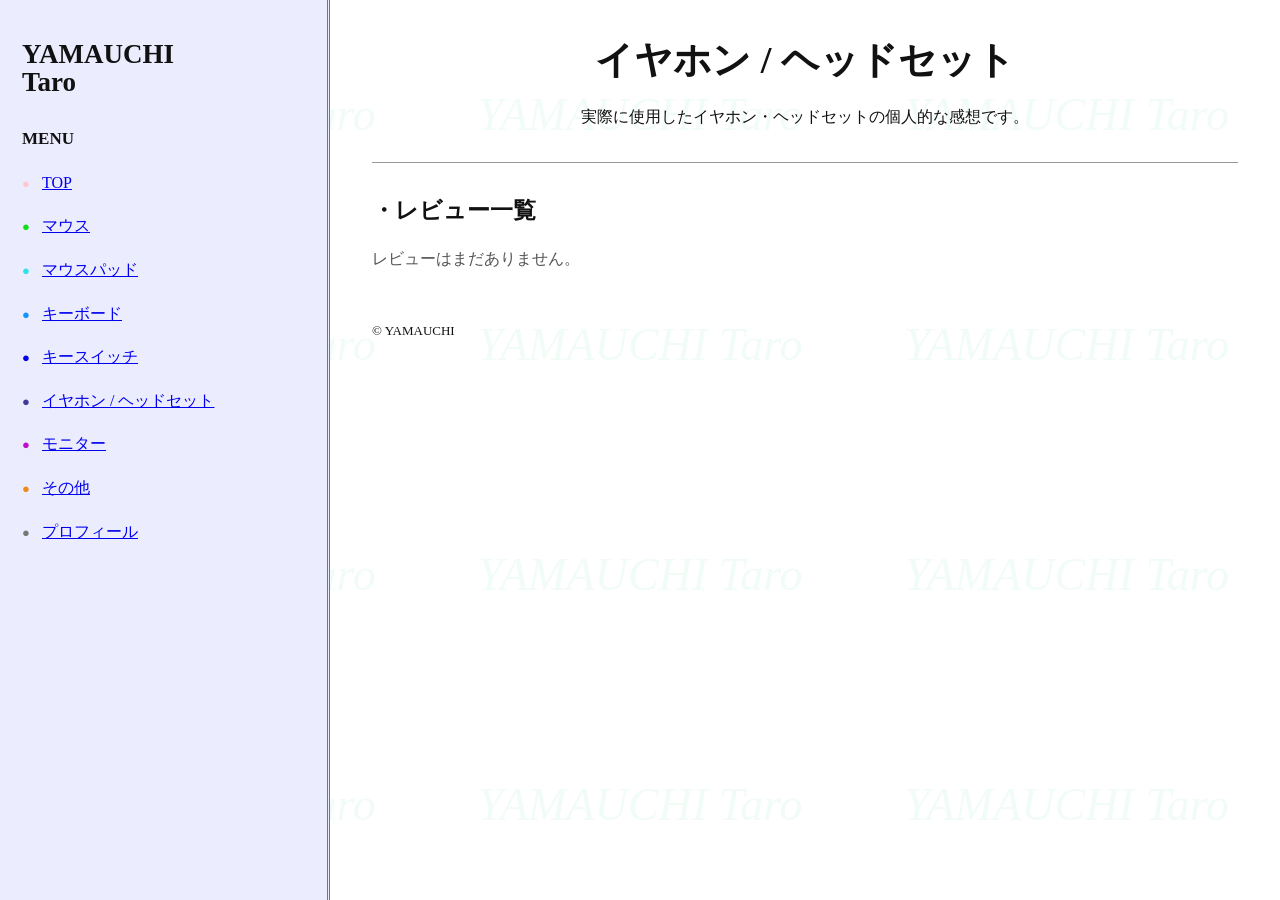
==== audio.html @ 6a0e364b "Add files via upload" ====
<!doctype html>
<html lang="ja">
<head>
  <meta charset="utf-8">
  <meta name="viewport" content="width=device-width, initial-scale=1">
  <meta name="description" content="実際に使用したイヤホン・ヘッドセットの個人的な感想です。">
  <title>イヤホン / ヘッドセット | 山内太郎のホームページ</title>
  <link rel="stylesheet" href="style.css">
  <script src="review-order.js" defer></script>
</head>
<body>
  <div class="bg-pattern" aria-hidden="true">
    <span>YAMAUCHI Taro</span><span>YAMAUCHI Taro</span><span>YAMAUCHI Taro</span><span>YAMAUCHI Taro</span>
    <span>YAMAUCHI Taro</span><span>YAMAUCHI Taro</span><span>YAMAUCHI Taro</span><span>YAMAUCHI Taro</span>
    <span>YAMAUCHI Taro</span><span>YAMAUCHI Taro</span><span>YAMAUCHI Taro</span><span>YAMAUCHI Taro</span>
    <span>YAMAUCHI Taro</span><span>YAMAUCHI Taro</span><span>YAMAUCHI Taro</span><span>YAMAUCHI Taro</span>
    <span>YAMAUCHI Taro</span><span>YAMAUCHI Taro</span><span>YAMAUCHI Taro</span><span>YAMAUCHI Taro</span>
  </div>
  <div class="site-shell">
    <aside class="sidebar">
      <div class="site-name">YAMAUCHI<br>Taro</div>
      <div class="menu-title">MENU</div>
      <nav aria-label="メインメニュー">
        <ul>
          <li><a href="index.html">TOP</a></li>
          <li><a href="mouse.html">マウス</a></li>
          <li><a href="mousepad.html">マウスパッド</a></li>
          <li><a href="keyboard.html">キーボード</a></li>
          <li><a href="keyswitch.html">キースイッチ</a></li>
          <li><a href="audio.html">イヤホン / ヘッドセット</a></li>
          <li><a href="monitor.html">モニター</a></li>
          <li><a href="other.html">その他</a></li>
          <li><a href="profile.html">プロフィール</a></li>
        </ul>
      </nav>
    </aside>
    <main class="content">
      <h1 class="page-title">イヤホン / ヘッドセット</h1>
      <p class="lead">実際に使用したイヤホン・ヘッドセットの個人的な感想です。</p>
      <hr class="rule">
      <section class="section">
        <h2>レビュー一覧</h2>
        <div class="review-list">
          <!--
          レビューを追加するときは review-item を増やします。
          data-order の数字が小さいほど上に表示されます。
          例: 10, 20, 30 と振っておくと、後から 15 を差し込めます。

          <article class="review-item" data-order="10">
            <h3><a href="reviews/カテゴリ/製品ページ.html">製品名</a></h3>
            <p>短い感想や補足</p>
          </article>
          -->
        </div>
        <p class="empty">レビューはまだありません。</p>
      </section>
      <footer>© YAMAUCHI</footer>
    </main>
  </div>
</body>
</html>
---- style.css ----
:root {
  --menu-bg: #ececff;
  --paper: rgba(255,255,255,.62);
  --text: #111;
  --line: #8b8b8b;
  --link: #0000ee;
  --visited: #551a8b;
  --mint: rgba(111, 223, 173, .24);
}

* { box-sizing: border-box; }
html, body { margin: 0; min-height: 100%; }
body {
  color: var(--text);
  background: #fff;
  font-family: "Times New Roman", "Yu Mincho", "MS PMincho", serif;
  line-height: 1.6;
}

a { color: var(--link); text-decoration: underline; }
a:visited { color: var(--visited); }

.bg-pattern {
  position: fixed;
  inset: 0;
  z-index: 0;
  overflow: hidden;
  display: grid;
  grid-template-columns: repeat(3, minmax(400px, 1fr));
  grid-auto-rows: 230px;
  pointer-events: none;
  user-select: none;
}
.bg-pattern span {
  align-self: center;
  justify-self: center;
  color: var(--mint);
  font-family: "Times New Roman", Georgia, serif;
  font-style: italic;
  font-size: clamp(46px, 3.6vw, 64px);
  white-space: nowrap;
}

.site-shell {
  position: relative;
  z-index: 1;
  min-height: 100vh;
  display: grid;
  grid-template-columns: 330px minmax(0, 1fr);
}

.sidebar {
  min-height: 100vh;
  padding: 40px 22px;
  background: var(--menu-bg);
  border-right: 3px double #777;
}
.site-name {
  margin: 0 0 28px;
  font-size: 27px;
  line-height: 1.05;
  font-weight: bold;
}
.menu-title {
  margin-bottom: 14px;
  font-size: 17px;
  font-weight: bold;
}
nav ul { margin: 0; padding: 0; list-style: none; }
nav li { margin: 18px 0; }
nav li::before {
  content: "●";
  display: inline-block;
  width: 20px;
  font-size: 13px;
  color: #12d613;
}
nav li:nth-child(1)::before { color: #ffc6cf; }
nav li:nth-child(2)::before { color: #10df18; }
nav li:nth-child(3)::before { color: #2de3e6; }
nav li:nth-child(4)::before { color: #1595ff; }
nav li:nth-child(5)::before { color: #0000ee; }
nav li:nth-child(6)::before { color: #3f3a9c; }
nav li:nth-child(7)::before { color: #bf10c6; }
nav li:nth-child(8)::before { color: #ef8b17; }
nav li:nth-child(9)::before { color: #777; }

.content {
  min-width: 0;
  padding: 38px 42px 70px;
  background: var(--paper);
}
.page-title {
  margin: 0 0 22px;
  text-align: center;
  font-size: clamp(30px, 3vw, 48px);
  line-height: 1.15;
}
.lead {
  max-width: 850px;
  margin: 0 auto 32px;
  text-align: center;
}
.rule { border: 0; border-top: 1px solid #999; margin: 28px 0; }
.section { margin: 30px 0; }
.section h2 {
  margin: 0 0 16px;
  font-size: 23px;
}
.section h2::before { content: "・"; }

.setup-list { max-width: 760px; margin: 0 auto; }
.setup-list > div {
  display: grid;
  grid-template-columns: 220px 1fr;
  gap: 18px;
  padding: 6px 0;
}
.setup-list dt { font-weight: bold; }
.setup-list dd { margin: 0; }

.favorite-items {
  margin: 0;
  padding: 0;
  list-style: none;
}
.favorite-items li {
  margin: 0 0 4px;
}
.favorite-items li:last-child {
  margin-bottom: 0;
}

.review-list { margin: 0; padding-left: 22px; }
.review-list li { margin: 14px 0 24px; }
.meta { margin: 3px 0; font-size: 14px; }
.empty { color: #555; }

.review-box { max-width: 880px; }
.review-box img { max-width: 100%; height: auto; border: 0; }
.review-box h2 { margin-top: 30px; }
.review-data { border-collapse: collapse; margin: 15px 0 25px; }
.review-data th, .review-data td { padding: 4px 18px 4px 0; text-align: left; vertical-align: top; }

footer { margin-top: 50px; font-size: 13px; }

@media (max-width: 800px) {
  .bg-pattern {
    grid-template-columns: repeat(2, minmax(240px, 1fr));
    grid-auto-rows: 180px;
  }
  .bg-pattern span { font-size: 42px; }
  .site-shell { grid-template-columns: 1fr; }
  .sidebar {
    min-height: auto;
    padding: 18px 16px;
    border-right: 0;
    border-bottom: 3px double #777;
  }
  .site-name { margin-bottom: 12px; }
  .menu-title { margin-bottom: 8px; }
  nav ul { display: flex; flex-wrap: wrap; gap: 7px 14px; }
  nav li { margin: 0; }
  nav li::before { width: 16px; }
  .content { padding: 26px 18px 50px; }
  .page-title { text-align: left; font-size: 31px; }
  .lead { text-align: left; margin-left: 0; }
  .setup-list { margin: 0; }
  .setup-list > div { grid-template-columns: 1fr; gap: 0; padding: 8px 0; }
}


/* レビュー一覧。表示順は review-order.js が data-order で制御します。 */
.review-list {
  display: block;
}

.review-item {
  padding: 10px 0 16px;
  border-bottom: 1px dotted #999;
}

.review-item h3 {
  margin: 0 0 6px;
  font-size: 1.08rem;
}

.review-item p {
  margin: 0;
}
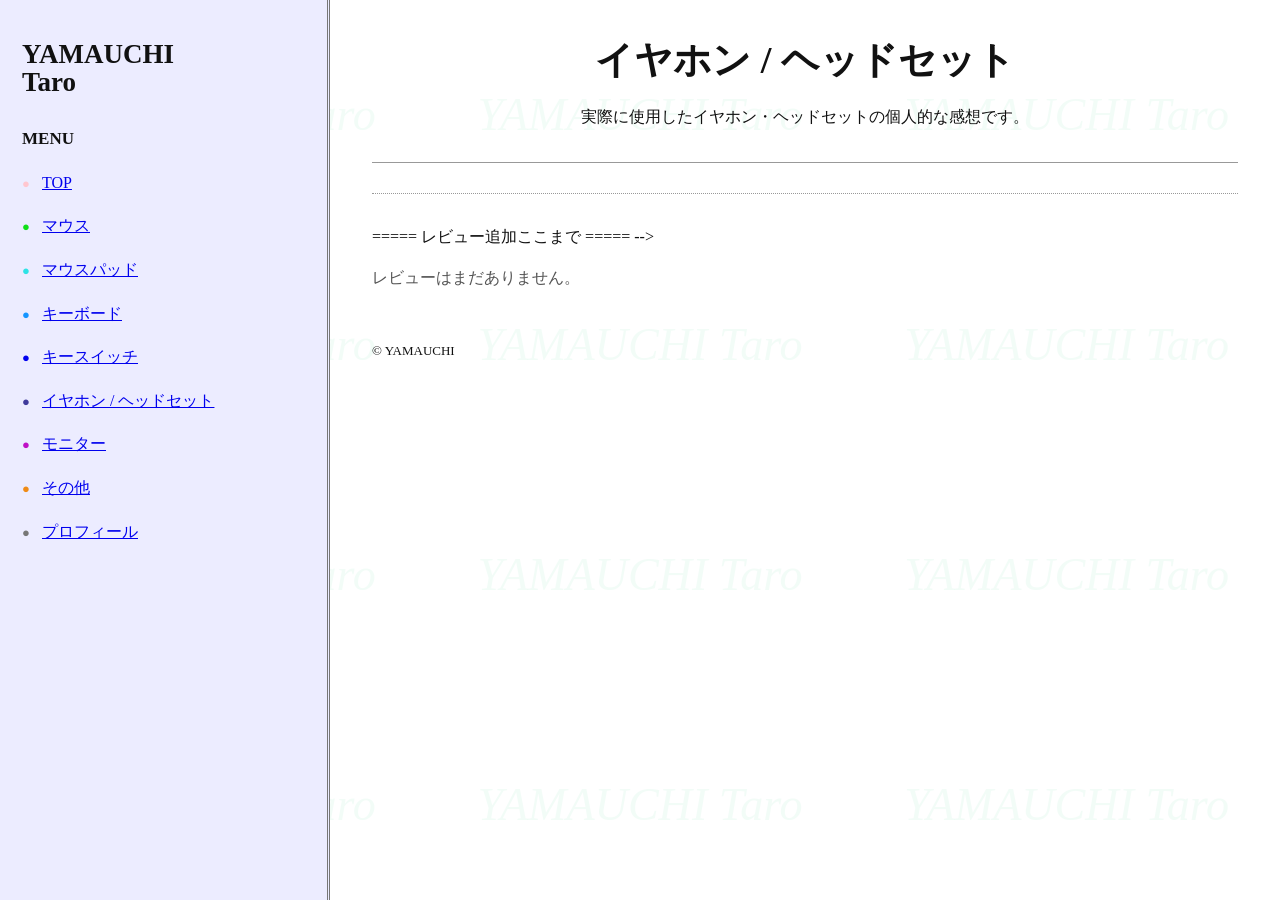
==== commit 9e965421: "Add files via upload Update homepage to v07" ====
--- a/audio.html
+++ b/audio.html
@@ -6,7 +6,6 @@
   <meta name="description" content="実際に使用したイヤホン・ヘッドセットの個人的な感想です。">
   <title>イヤホン / ヘッドセット | 山内太郎のホームページ</title>
   <link rel="stylesheet" href="style.css">
-  <script src="review-order.js" defer></script>
 </head>
 <body>
   <div class="bg-pattern" aria-hidden="true">
@@ -38,22 +37,41 @@
       <h1 class="page-title">イヤホン / ヘッドセット</h1>
       <p class="lead">実際に使用したイヤホン・ヘッドセットの個人的な感想です。</p>
       <hr class="rule">
-      <section class="section">
-        <h2>レビュー一覧</h2>
-        <div class="review-list">
-          <!--
-          レビューを追加するときは review-item を増やします。
-          data-order の数字が小さいほど上に表示されます。
-          例: 10, 20, 30 と振っておくと、後から 15 を差し込めます。
 
-          <article class="review-item" data-order="10">
-            <h3><a href="reviews/カテゴリ/製品ページ.html">製品名</a></h3>
-            <p>短い感想や補足</p>
+      <section class="reviews">
+          <!-- ===== レビュー追加ここから =====
+          新しい製品は、このサンプル一式をコピーしてこのコメントの直後に貼り付けてください。
+          新しい製品ほど上、古い製品ほど下に置くだけで並び替えできます。
+
+          <article class="review-entry">
+            <h2>製品名</h2>
+            <p class="review-meta">使用時期：2026年〜 / 評価：★★★★★</p>
+
+            <h3>良かったところ</h3>
+            <ul>
+              <li>良かった点</li>
+            </ul>
+
+            <h3>微妙だったところ</h3>
+            <ul>
+              <li>微妙だった点</li>
+            </ul>
+
+            <h3>感想</h3>
+            <p>ここに自由に感想を書きます。</p>
+
+            <!-- 写真を入れる場合の例：
+            <img src="images/カテゴリ/画像名.webp" alt="製品名">
+            -->
           </article>
-          -->
-        </div>
+          <hr class="review-separator">
+
+          ===== レビュー追加ここまで ===== -->
+
+        <!-- 実際のレビューはここに直接追加していきます -->
         <p class="empty">レビューはまだありません。</p>
       </section>
+
       <footer>© YAMAUCHI</footer>
     </main>
   </div>
--- a/style.css
+++ b/style.css
@@ -170,21 +170,36 @@
 }
 
 
-/* レビュー一覧。表示順は review-order.js が data-order で制御します。 */
-.review-list {
+/* カテゴリページ内に直接蓄積するレビュー */
+.reviews {
+  max-width: 900px;
+}
+.review-entry {
+  margin: 0 0 28px;
+}
+.review-entry h2 {
+  margin: 0 0 8px;
+  font-size: 25px;
+}
+.review-entry h3 {
+  margin: 22px 0 8px;
+  font-size: 18px;
+}
+.review-entry ul {
+  margin-top: 6px;
+}
+.review-entry img {
   display: block;
-}
-
-.review-item {
-  padding: 10px 0 16px;
-  border-bottom: 1px dotted #999;
-}
-
-.review-item h3 {
-  margin: 0 0 6px;
-  font-size: 1.08rem;
-}
-
-.review-item p {
-  margin: 0;
-}
+  max-width: min(100%, 760px);
+  height: auto;
+  margin: 18px 0;
+}
+.review-meta {
+  margin: 0 0 16px;
+  font-size: 14px;
+}
+.review-separator {
+  border: 0;
+  border-top: 1px dotted #999;
+  margin: 30px 0;
+}
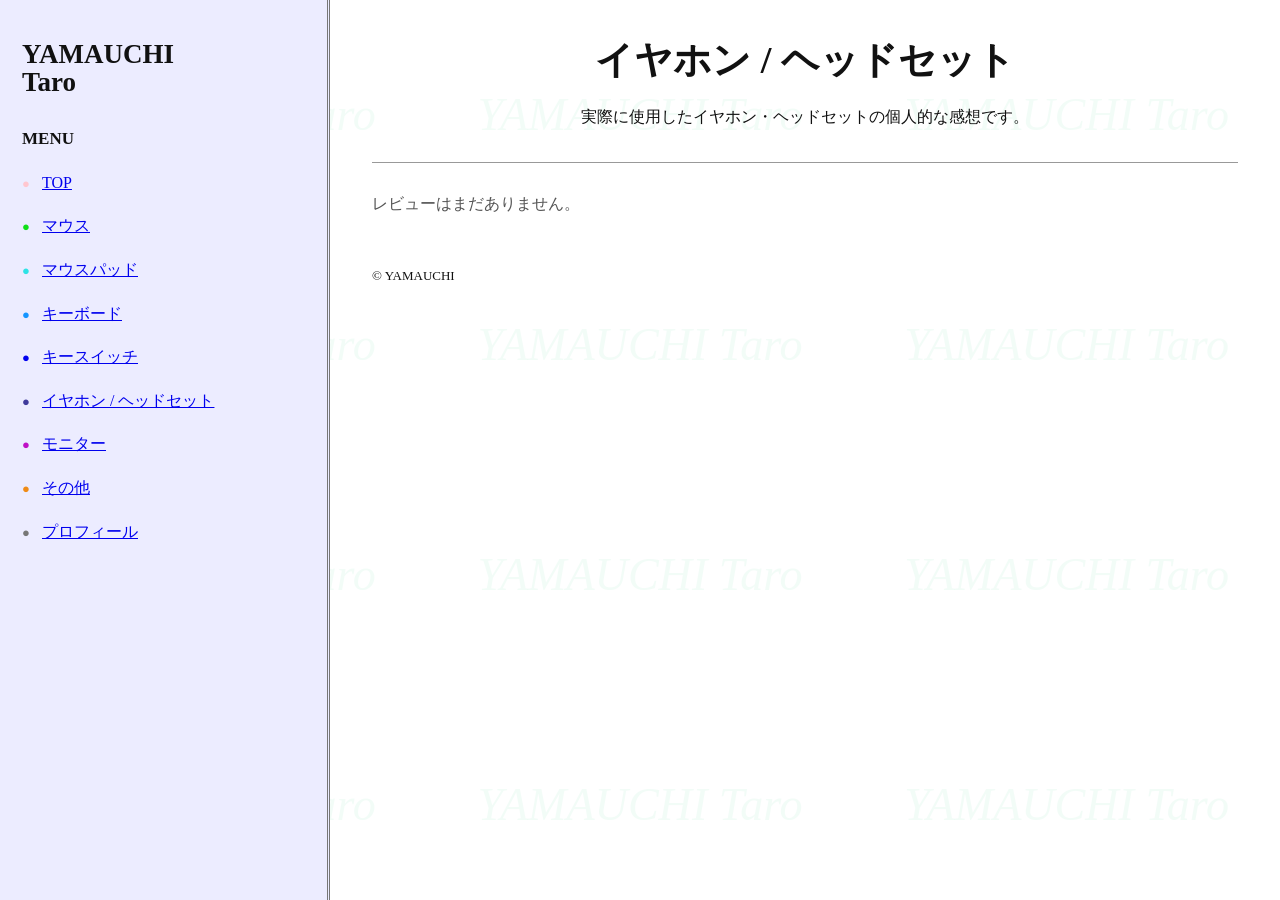
==== commit 9a40ccaf: "Update audio.html" ====
--- a/audio.html
+++ b/audio.html
@@ -39,37 +39,15 @@
       <hr class="rule">
 
       <section class="reviews">
-          <!-- ===== レビュー追加ここから =====
-          新しい製品は、このサンプル一式をコピーしてこのコメントの直後に貼り付けてください。
-          新しい製品ほど上、古い製品ほど下に置くだけで並び替えできます。
-
-          <article class="review-entry">
-            <h2>製品名</h2>
-            <p class="review-meta">使用時期：2026年〜 / 評価：★★★★★</p>
-
-            <h3>良かったところ</h3>
-            <ul>
-              <li>良かった点</li>
-            </ul>
-
-            <h3>微妙だったところ</h3>
-            <ul>
-              <li>微妙だった点</li>
-            </ul>
-
-            <h3>感想</h3>
-            <p>ここに自由に感想を書きます。</p>
-
-            <!-- 写真を入れる場合の例：
-            <img src="images/カテゴリ/画像名.webp" alt="製品名">
-            -->
-          </article>
-          <hr class="review-separator">
-
-          ===== レビュー追加ここまで ===== -->
-
-        <!-- 実際のレビューはここに直接追加していきます -->
+        <!--
+          このレビュー欄はGoogleスプレッドシート「レビュー管理」から自動生成されます。
+          下の REVIEWS_START 〜 REVIEWS_END の間は「ホームページ管理 → サイトを更新」の
+          実行時に毎回書き換えられるため、手動で編集しないでください。
+          この範囲の外側（メニュー・背景・タイトル・フッターなど）は自動更新では変更されません。
+        -->
+        <!-- REVIEWS_START -->
         <p class="empty">レビューはまだありません。</p>
+        <!-- REVIEWS_END -->
       </section>
 
       <footer>© YAMAUCHI</footer>
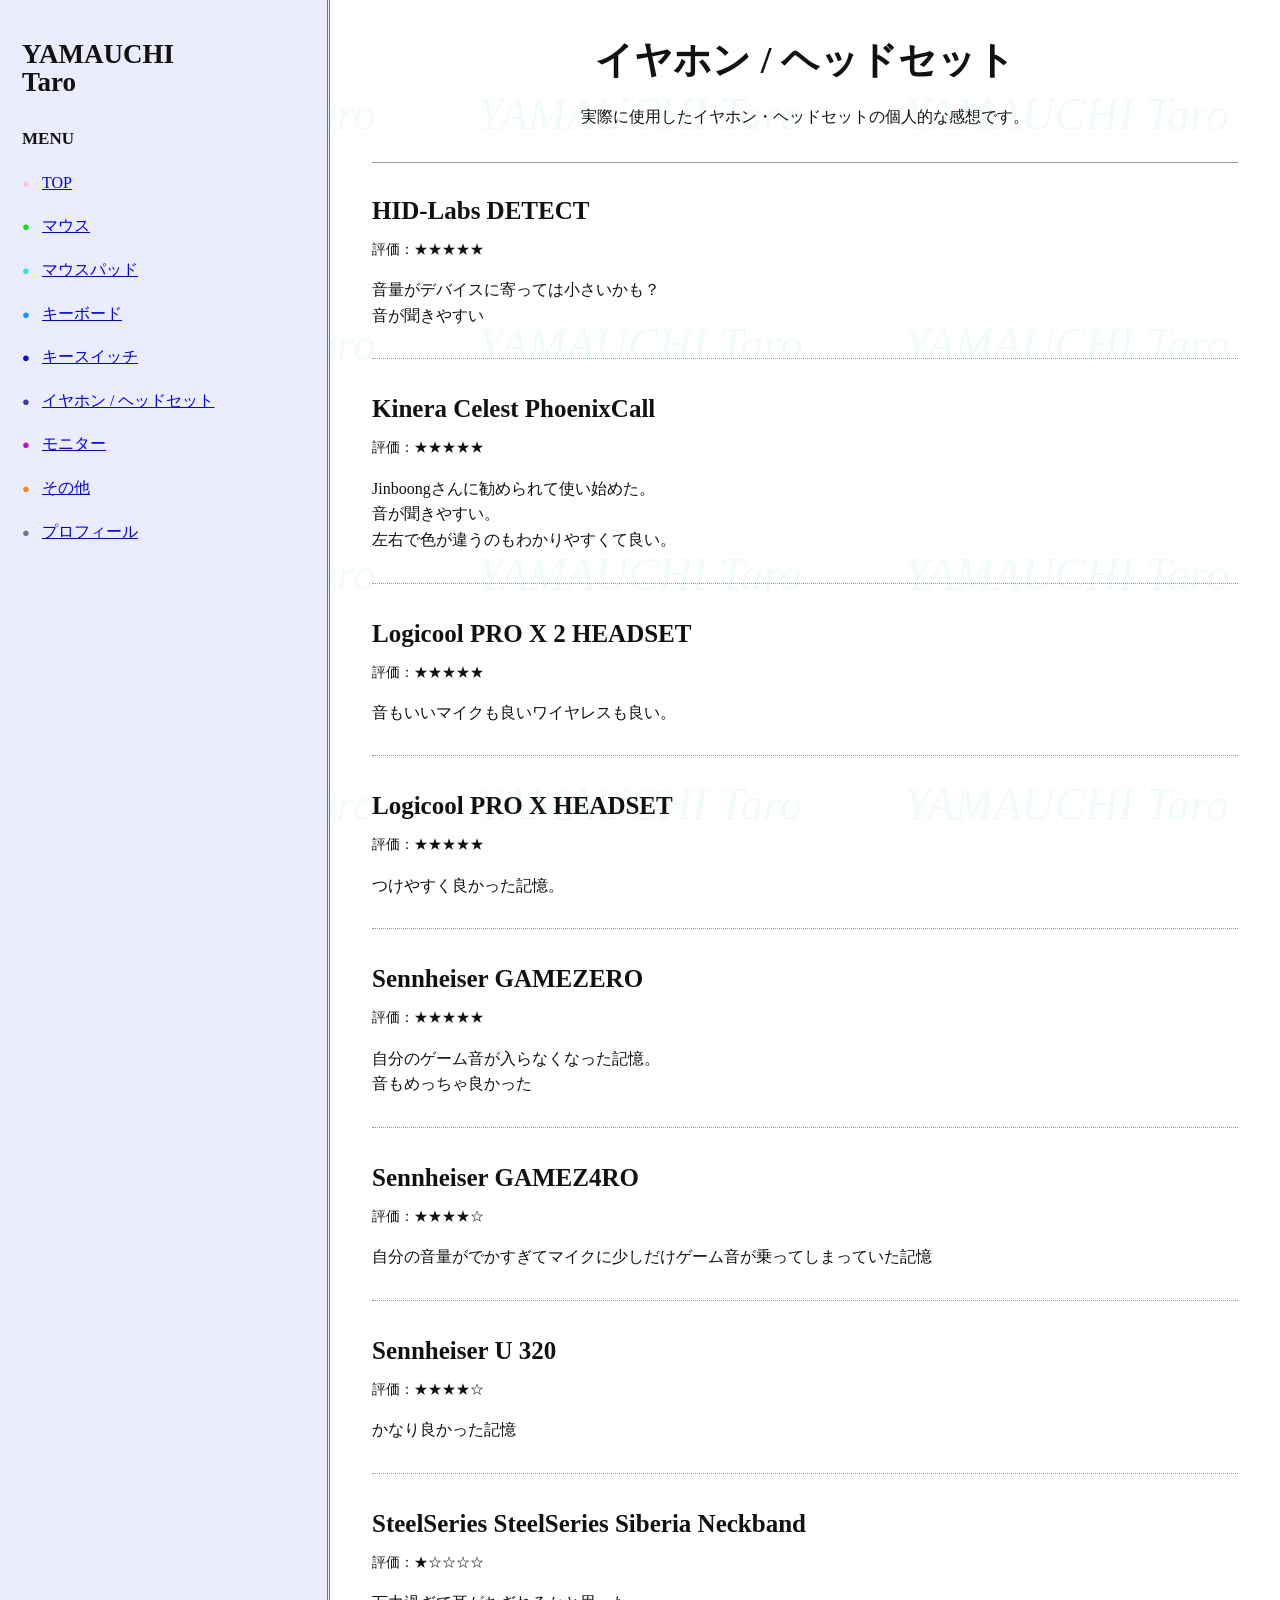
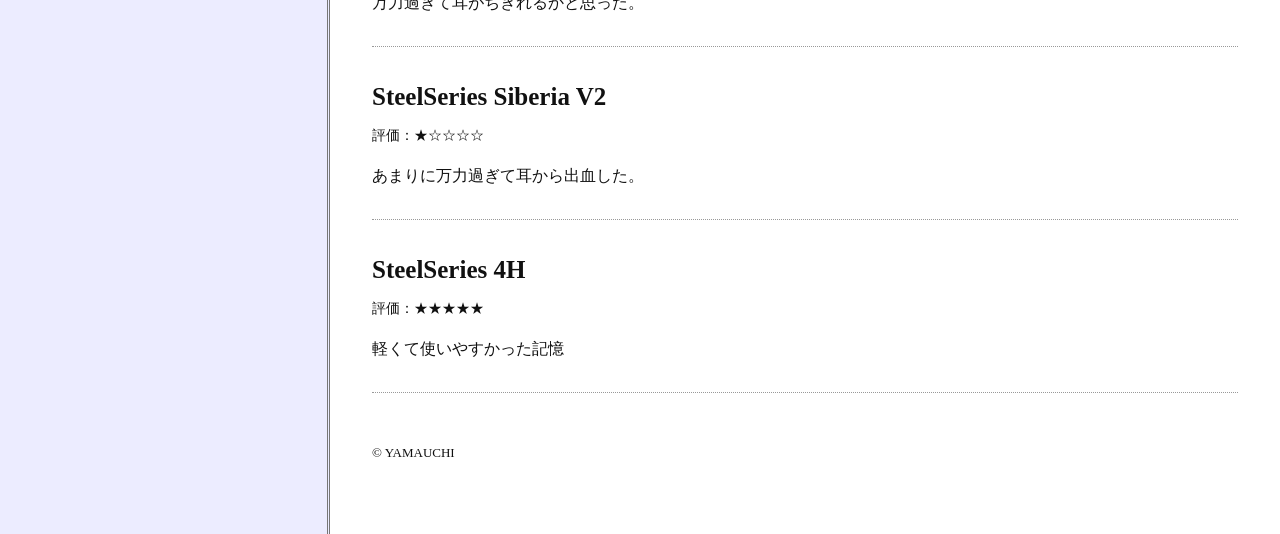
==== commit 30bf891c: "Update device reviews from Google Sheets (2026-08-31 07:33)" ====
--- a/audio.html
+++ b/audio.html
@@ -46,7 +46,79 @@
           この範囲の外側（メニュー・背景・タイトル・フッターなど）は自動更新では変更されません。
         -->
         <!-- REVIEWS_START -->
-        <p class="empty">レビューはまだありません。</p>
+        <article class="review-entry">
+          <h2>HID-Labs DETECT</h2>
+          <p class="review-meta">評価：★★★★★</p>
+          <p>音量がデバイスに寄っては小さいかも？<br>
+          音が聞きやすい</p>
+        </article>
+        <hr class="review-separator">
+
+        <article class="review-entry">
+          <h2>Kinera Celest PhoenixCall</h2>
+          <p class="review-meta">評価：★★★★★</p>
+          <p>Jinboongさんに勧められて使い始めた。<br>
+          音が聞きやすい。<br>
+          左右で色が違うのもわかりやすくて良い。</p>
+        </article>
+        <hr class="review-separator">
+
+        <article class="review-entry">
+          <h2>Logicool PRO X 2 HEADSET</h2>
+          <p class="review-meta">評価：★★★★★</p>
+          <p>音もいいマイクも良いワイヤレスも良い。</p>
+        </article>
+        <hr class="review-separator">
+
+        <article class="review-entry">
+          <h2>Logicool PRO X HEADSET</h2>
+          <p class="review-meta">評価：★★★★★</p>
+          <p>つけやすく良かった記憶。</p>
+        </article>
+        <hr class="review-separator">
+
+        <article class="review-entry">
+          <h2>Sennheiser GAMEZERO</h2>
+          <p class="review-meta">評価：★★★★★</p>
+          <p>自分のゲーム音が入らなくなった記憶。<br>
+          音もめっちゃ良かった</p>
+        </article>
+        <hr class="review-separator">
+
+        <article class="review-entry">
+          <h2>Sennheiser GAMEZ4RO</h2>
+          <p class="review-meta">評価：★★★★☆</p>
+          <p>自分の音量がでかすぎてマイクに少しだけゲーム音が乗ってしまっていた記憶</p>
+        </article>
+        <hr class="review-separator">
+
+        <article class="review-entry">
+          <h2>Sennheiser U 320</h2>
+          <p class="review-meta">評価：★★★★☆</p>
+          <p>かなり良かった記憶</p>
+        </article>
+        <hr class="review-separator">
+
+        <article class="review-entry">
+          <h2>SteelSeries SteelSeries Siberia Neckband</h2>
+          <p class="review-meta">評価：★☆☆☆☆</p>
+          <p>万力過ぎて耳がちぎれるかと思った。</p>
+        </article>
+        <hr class="review-separator">
+
+        <article class="review-entry">
+          <h2>SteelSeries Siberia V2</h2>
+          <p class="review-meta">評価：★☆☆☆☆</p>
+          <p>あまりに万力過ぎて耳から出血した。</p>
+        </article>
+        <hr class="review-separator">
+
+        <article class="review-entry">
+          <h2>SteelSeries 4H</h2>
+          <p class="review-meta">評価：★★★★★</p>
+          <p>軽くて使いやすかった記憶</p>
+        </article>
+        <hr class="review-separator">
         <!-- REVIEWS_END -->
       </section>
 
